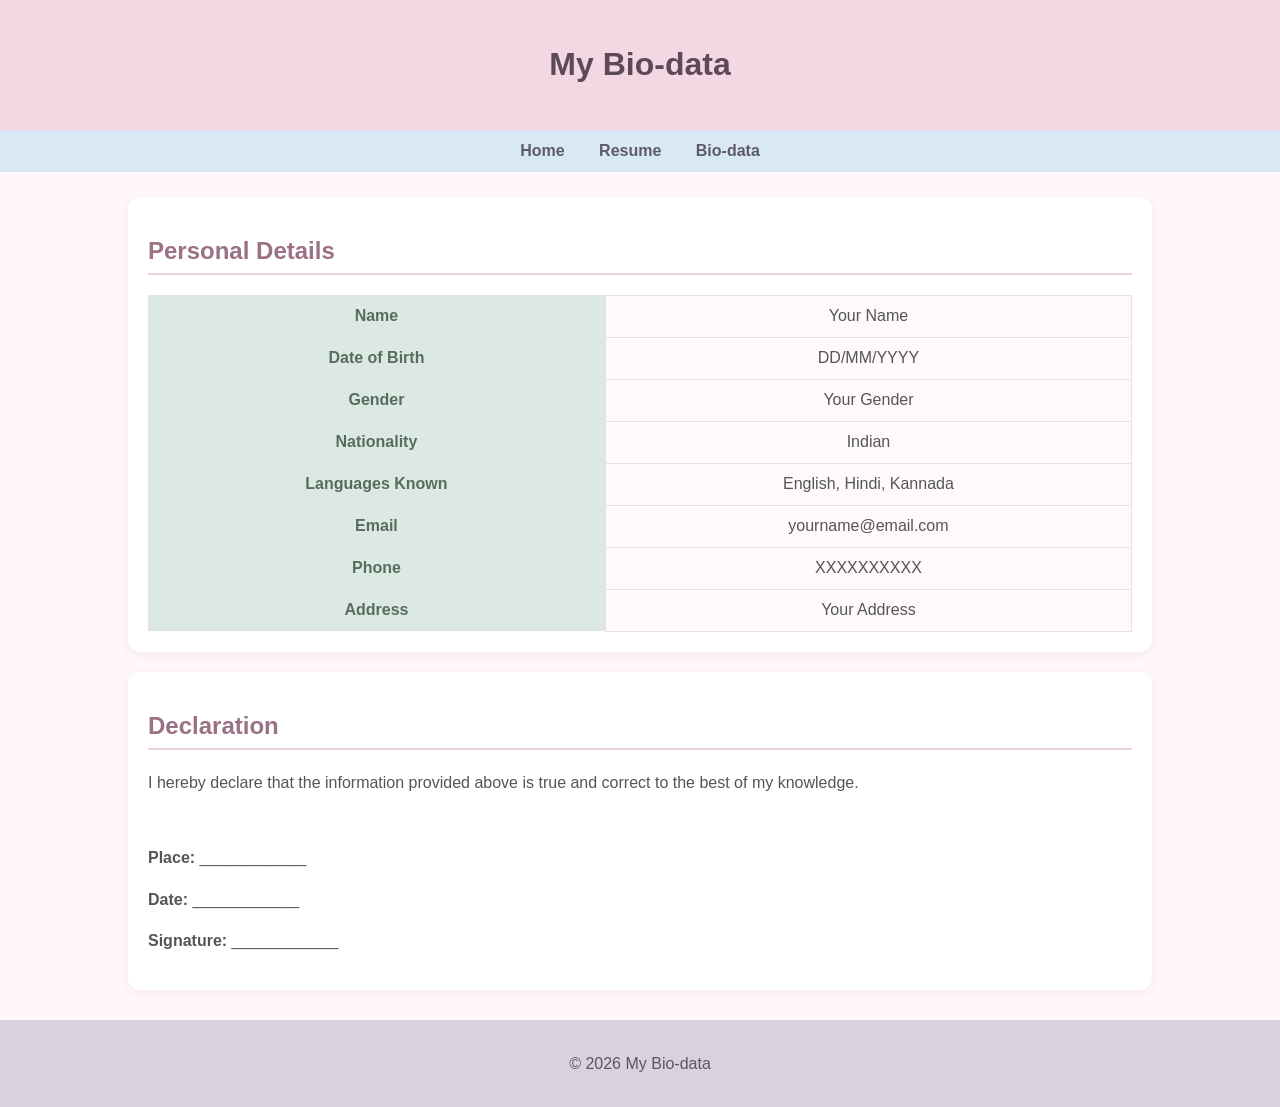
==== biodata.html @ e4b50a67 "Assignment" ====
<!DOCTYPE html>
<html>

<head>
    <title>My Bio-data</title>
    <link rel="stylesheet" href="style.css">
</head>

<body>

    <header>
        <h1>My Bio-data</h1>
    </header>

    <nav>
        <a href="index.html">Home</a>
        <a href="resume.html">Resume</a>
        <a href="biodata.html">Bio-data</a>
    </nav>

    <main>

        <section class="biodata">

            <h2>Personal Details</h2>

            <table>

                <tr>
                    <th>Name</th>
                    <td>Your Name</td>
                </tr>

                <tr>
                    <th>Date of Birth</th>
                    <td>DD/MM/YYYY</td>
                </tr>

                <tr>
                    <th>Gender</th>
                    <td>Your Gender</td>
                </tr>

                <tr>
                    <th>Nationality</th>
                    <td>Indian</td>
                </tr>

                <tr>
                    <th>Languages Known</th>
                    <td>English, Hindi, Kannada</td>
                </tr>

                <tr>
                    <th>Email</th>
                    <td>yourname@email.com</td>
                </tr>

                <tr>
                    <th>Phone</th>
                    <td>XXXXXXXXXX</td>
                </tr>

                <tr>
                    <th>Address</th>
                    <td>Your Address</td>
                </tr>

            </table>

        </section>

        <section>

            <h2>Declaration</h2>

            <p>
                I hereby declare that the information provided
                above is true and correct to the best of my knowledge.
            </p>

            <br>

            <p>
                <b>Place:</b> ____________
            </p>

            <p>
                <b>Date:</b> ____________
            </p>

            <p>
                <b>Signature:</b> ____________
            </p>

        </section>

    </main>

    <footer>
        <p>&copy; 2026 My Bio-data</p>
    </footer>

</body>

</html>
---- style.css ----
/* General Page */
body {
    margin: 0;
    font-family: Arial, sans-serif;
    background-color: #fff7f9;
    color: #555;
}

/* Header */
header {
    background-color: #f3d7e3;
    color: #5d4a56;
    text-align: center;
    padding: 25px;
}

/* Navigation */
nav {
    background-color: #d9e8f5;
    text-align: center;
    padding: 12px;
}

nav a {
    color: #5d5b68;
    text-decoration: none;
    margin: 0 15px;
    font-weight: bold;
}

nav a:hover {
    color: #c58aa5;
}

/* Main Content */
main {
    width: 80%;
    margin: 25px auto;
}

/* Sections */
section {
    background-color: #fff;
    padding: 20px;
    margin-bottom: 20px;
    border-radius: 12px;
    box-shadow: 0 3px 10px rgba(180, 160, 170, 0.15);
}

h2 {
    color: #9b7185;
    border-bottom: 2px solid #ead1dc;
    padding-bottom: 8px;
}

h3 {
    color: #7895a8;
}

/* Paragraphs */
p {
    line-height: 1.6;
}

/* Tables */
table {
    width: 100%;
    border-collapse: collapse;
    background-color: #fffafa;
}

th {
    background-color: #dce9e2;
    color: #586b61;
    padding: 12px;
}

td {
    border: 1px solid #eadfe4;
    padding: 10px;
    text-align: center;
}

/* Lists */
li {
    margin: 8px 0;
}

/* Button */
button {
    background-color: #e8c9d8;
    color: #5d4a56;
    border: none;
    padding: 10px 20px;
    border-radius: 20px;
    cursor: pointer;
    font-size: 15px;
}

button:hover {
    background-color: #d9b5c8;
}

/* Welcome Box */
.welcome {
    background-color: #e9f2f8;
    text-align: center;
    border-radius: 15px;
}

/* Footer */
footer {
    background-color: #d8d1df;
    color: #5c5662;
    text-align: center;
    padding: 15px;
    margin-top: 30px;
}
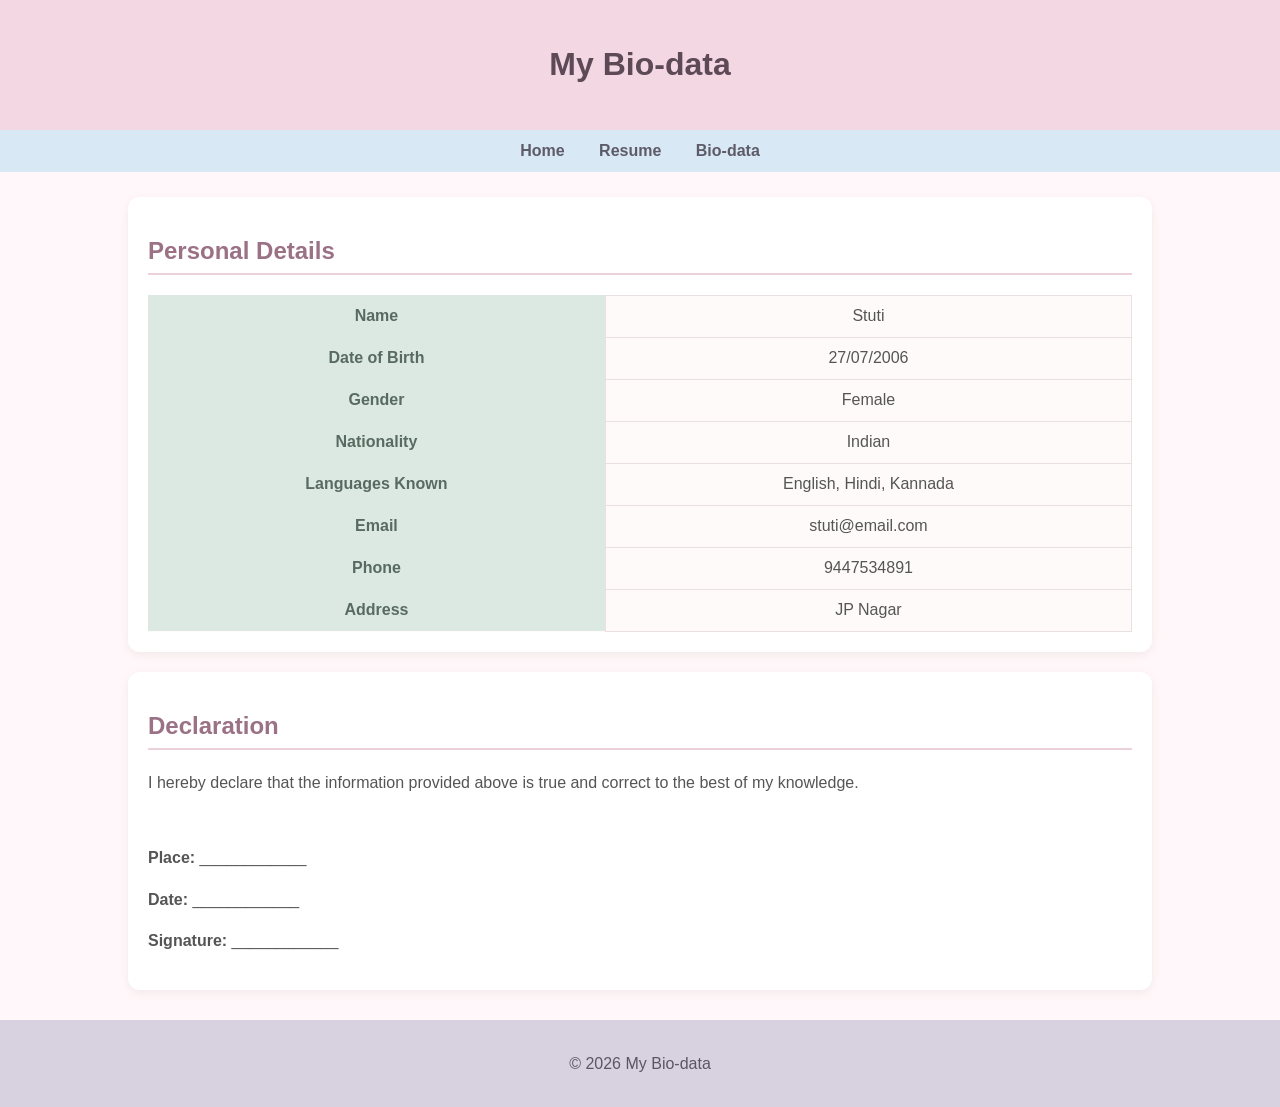
==== commit 34d34b82: "Details" ====
--- a/biodata.html
+++ b/biodata.html
@@ -28,17 +28,17 @@
 
                 <tr>
                     <th>Name</th>
-                    <td>Your Name</td>
+                    <td>Stuti</td>
                 </tr>
 
                 <tr>
                     <th>Date of Birth</th>
-                    <td>DD/MM/YYYY</td>
+                    <td>27/07/2006</td>
                 </tr>
 
                 <tr>
                     <th>Gender</th>
-                    <td>Your Gender</td>
+                    <td>Female</td>
                 </tr>
 
                 <tr>
@@ -53,17 +53,17 @@
 
                 <tr>
                     <th>Email</th>
-                    <td>yourname@email.com</td>
+                    <td>stuti@email.com</td>
                 </tr>
 
                 <tr>
                     <th>Phone</th>
-                    <td>XXXXXXXXXX</td>
+                    <td>9447534891</td>
                 </tr>
 
                 <tr>
                     <th>Address</th>
-                    <td>Your Address</td>
+                    <td>JP Nagar</td>
                 </tr>
 
             </table>
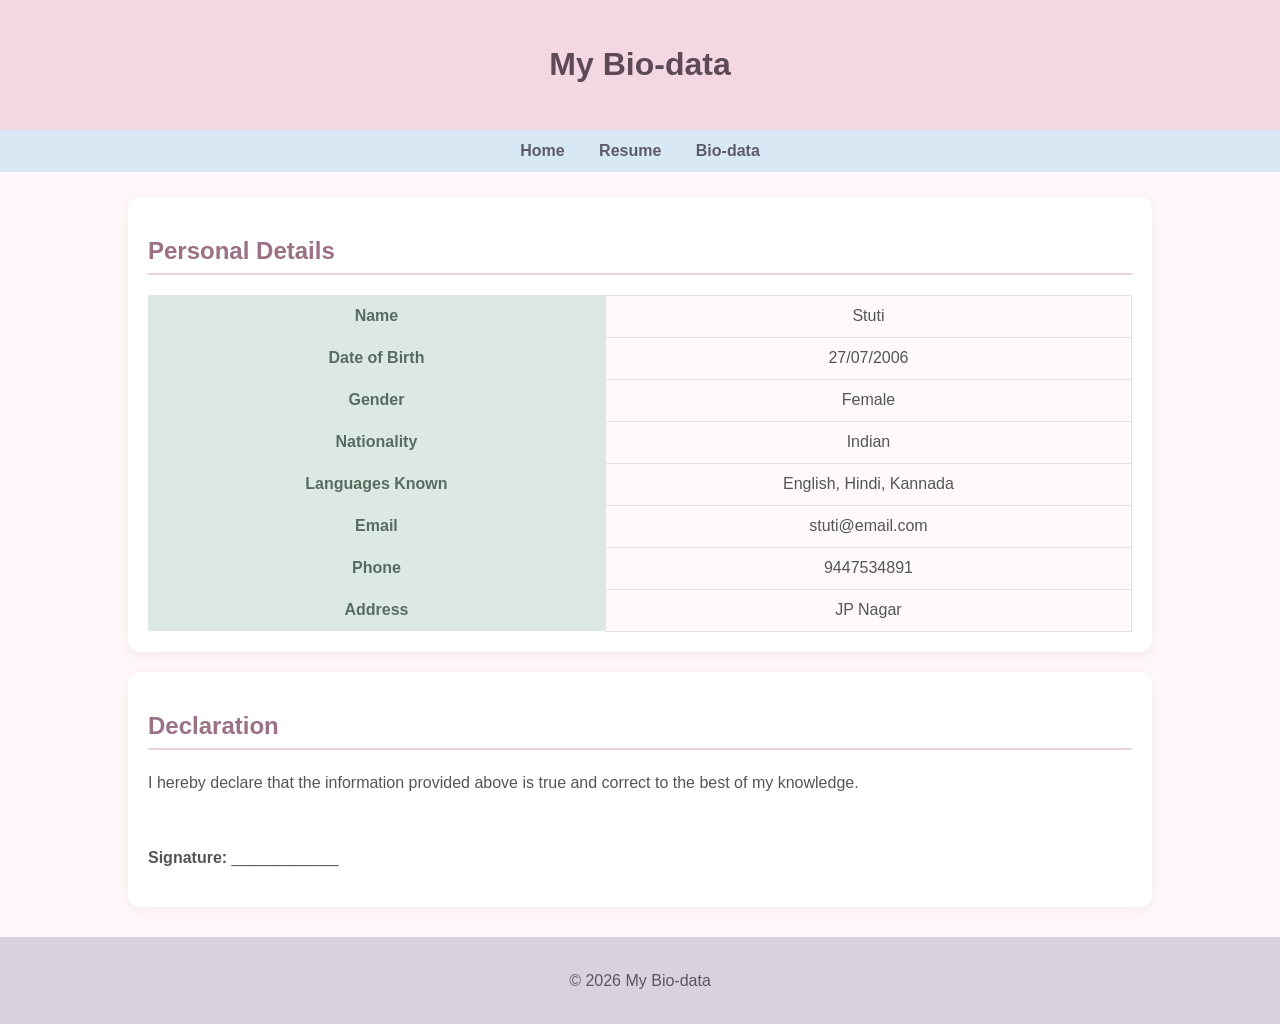
==== commit d8f6668e: "Details" ====
--- a/biodata.html
+++ b/biodata.html
@@ -82,14 +82,6 @@
             <br>
 
             <p>
-                <b>Place:</b> ____________
-            </p>
-
-            <p>
-                <b>Date:</b> ____________
-            </p>
-
-            <p>
                 <b>Signature:</b> ____________
             </p>
 
